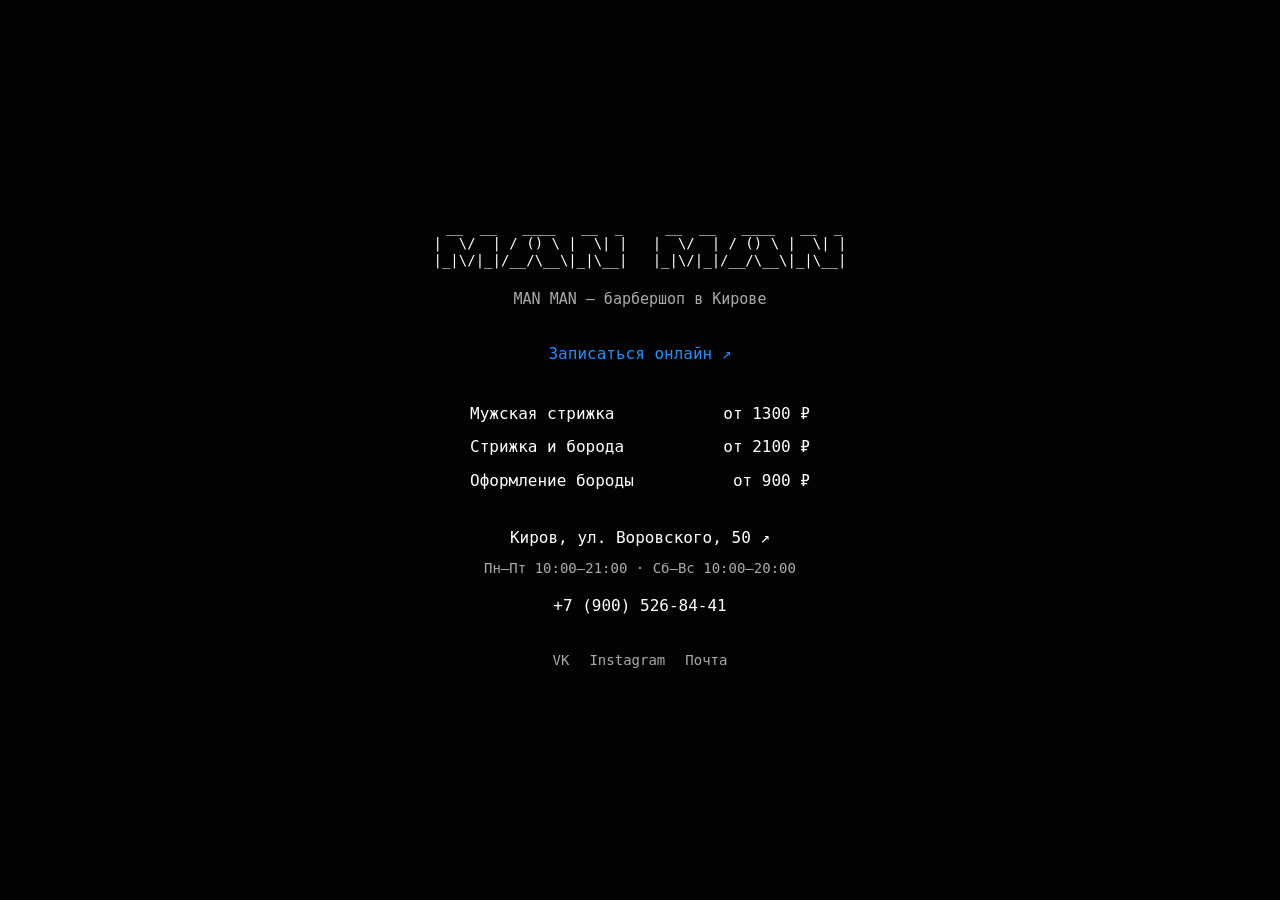
==== index.html @ 0d404df3 "rework page with semantic markup, SEO meta and structured data" ====
<!DOCTYPE html>
<html lang="ru">
<head>
    <meta charset="UTF-8">
    <meta name="viewport" content="width=device-width, initial-scale=1.0">
    <meta name="yandex-verification" content="18b6b4472bca57c9" />
    <meta name="description" content="MAN MAN — барбершоп в Кирове на ул. Воровского, 50. Мужская стрижка — 1300 ₽, оформление бороды — 900 ₽. Онлайн-запись, цены и часы работы.">
    <link rel="canonical" href="https://man-man.online/">
    <link rel="stylesheet" href="./styles/global.css">
    <link rel="stylesheet" href="./styles/page.css">
    <link rel="icon" href="./ikon/icons8.svg" type="image/svg+xml">
    <title>MAN MAN — барбершоп в Кирове, Воровского, 50</title>
    <script src="https://tinylytics.app/embed/jyjCk_4oWXspT8MGiBXK.js" defer></script>
    <script type="application/ld+json">
{
  "@context": "https://schema.org",
  "@type": "HairSalon",
  "@id": "https://man-man.online/#barbershop",
  "name": "MAN MAN",
  "url": "https://man-man.online/",
  "description": "Барбершоп в Кирове. Мужские стрижки и оформление бороды.",
  "telephone": "+79128255445",
  "email": "manman.kirov@gmail.com",
  "address": {
    "@type": "PostalAddress",
    "streetAddress": "ул. Воровского, 50",
    "addressLocality": "Киров",
    "addressRegion": "Кировская область",
    "addressCountry": "RU"
  },
  "openingHoursSpecification": [
    {
      "@type": "OpeningHoursSpecification",
      "dayOfWeek": [
        "Monday",
        "Tuesday",
        "Wednesday",
        "Thursday",
        "Friday"
      ],
      "opens": "10:00",
      "closes": "21:00"
    },
    {
      "@type": "OpeningHoursSpecification",
      "dayOfWeek": [
        "Saturday",
        "Sunday"
      ],
      "opens": "10:00",
      "closes": "20:00"
    }
  ],
  "hasMap": "https://goo.gl/maps/4TC6cvkHeE9MBkN28",
  "sameAs": [
    "https://vk.com/manmankirov",
    "https://www.instagram.com/manman_kirov/"
  ],
  "hasOfferCatalog": {
    "@type": "OfferCatalog",
    "name": "Услуги барбершопа",
    "itemListElement": [
      {
        "@type": "Offer",
        "price": 1300,
        "priceCurrency": "RUB",
        "itemOffered": {
          "@type": "Service",
          "name": "Мужская стрижка"
        }
      },
      {
        "@type": "Offer",
        "price": 2100,
        "priceCurrency": "RUB",
        "itemOffered": {
          "@type": "Service",
          "name": "Стрижка и оформление бороды"
        }
      },
      {
        "@type": "Offer",
        "price": 900,
        "priceCurrency": "RUB",
        "itemOffered": {
          "@type": "Service",
          "name": "Оформление бороды"
        }
      }
    ]
  }
}
    </script>
</head>
<body>
<main class="content">
    <header>
        <pre class="art" aria-hidden="true">
 __  __   ____   __  _     __  __   ____   __  _
|  \/  | / () \ |  \| |   |  \/  | / () \ |  \| |
|_|\/|_|/__/\__\|_|\__|   |_|\/|_|/__/\__\|_|\__|</pre>
        <h1>MAN MAN — барбершоп в Кирове</h1>
    </header>

    <a class="booking" href="https://dikidi.net/g434967?p=1.sp-pi&amp;c=2103295" target="_blank" rel="noopener noreferrer">Записаться онлайн ↗</a>

    <dl class="prices" aria-label="Услуги и цены">
        <div><dt>Мужская стрижка</dt><dd>от 1300 ₽</dd></div>
        <div><dt>Стрижка и борода</dt><dd>от 2100 ₽</dd></div>
        <div><dt>Оформление бороды</dt><dd>от 900 ₽</dd></div>
    </dl>

    <div class="location">
        <address><a href="https://goo.gl/maps/4TC6cvkHeE9MBkN28" target="_blank" rel="noopener noreferrer">Киров, ул. Воровского, 50 ↗</a></address>
        <p class="hours">Пн–Пт 10:00–21:00 · Сб–Вс 10:00–20:00</p>
        <a class="phone" href="tel:+79128255445">+7 (900) 526-84-41</a>
    </div>

    <nav class="links" aria-label="Контакты и социальные сети">
        <a href="https://vk.com/manmankirov" target="_blank" rel="noopener noreferrer">VK</a>
        <a href="https://www.instagram.com/manman_kirov/" target="_blank" rel="noopener noreferrer">Instagram</a>
        <a href="mailto:manman.kirov@gmail.com">Почта</a>
    </nav>
</main>
</body>
</html>
---- styles/global.css ----
:root {
    --color-link: #1e90ff;
    --color-back: #040303;
    --color-text: #ffffff;
    --font1:"Lucida Console";
    --font2:"Consolas"
}
---- styles/page.css ----
* {
    box-sizing: border-box;
}

body {
    min-height: 100vh;
    min-height: 100svh;
    margin: 0;
    display: flex;
    padding: 32px 20px;
    font-family: var(--font1), var(--font2), monospace;
    font-size: 16px;
    line-height: 1.6;
    text-align: center;
    background: var(--color-back);
    color: var(--color-text);
}

.content {
    width: 100%;
    max-width: 460px;
    margin: auto;
}

.art {
    margin: 0;
    font-family: monospace;
    font-size: clamp(8px, 2.2vw, 14px);
    line-height: 1.2;
    white-space: pre;
}

h1 {
    margin: 18px 0 0;
    font-size: 15px;
    font-weight: normal;
    color: #aaa;
}

a {
    color: inherit;
    text-decoration: none;
    text-underline-offset: 5px;
}

a:hover {
    text-decoration: underline;
}

a:focus-visible {
    outline: 2px solid var(--color-link);
    outline-offset: 5px;
}

.booking {
    display: inline-block;
    margin: 20px 0;
    padding: 10px 0;
    color: var(--color-link);
}

.prices {
    max-width: 340px;
    margin: 0 auto;
    text-align: left;
    font-variant-numeric: tabular-nums;
}

.prices > div {
    display: flex;
    justify-content: space-between;
    align-items: baseline;
    gap: 16px;
    padding: 4px 0;
}

.prices dd {
    margin: 0;
    white-space: nowrap;
}

.location {
    margin-top: 28px;
}

address {
    font-style: normal;
}

.hours {
    margin: 6px 0;
    font-size: 14px;
    color: #aaa;
}

.phone {
    display: inline-block;
    padding: 8px 0;
}

.links {
    display: flex;
    justify-content: center;
    flex-wrap: wrap;
    gap: 20px;
    margin-top: 12px;
    font-size: 14px;
    color: #aaa;
}

.links a {
    padding: 10px 0;
}
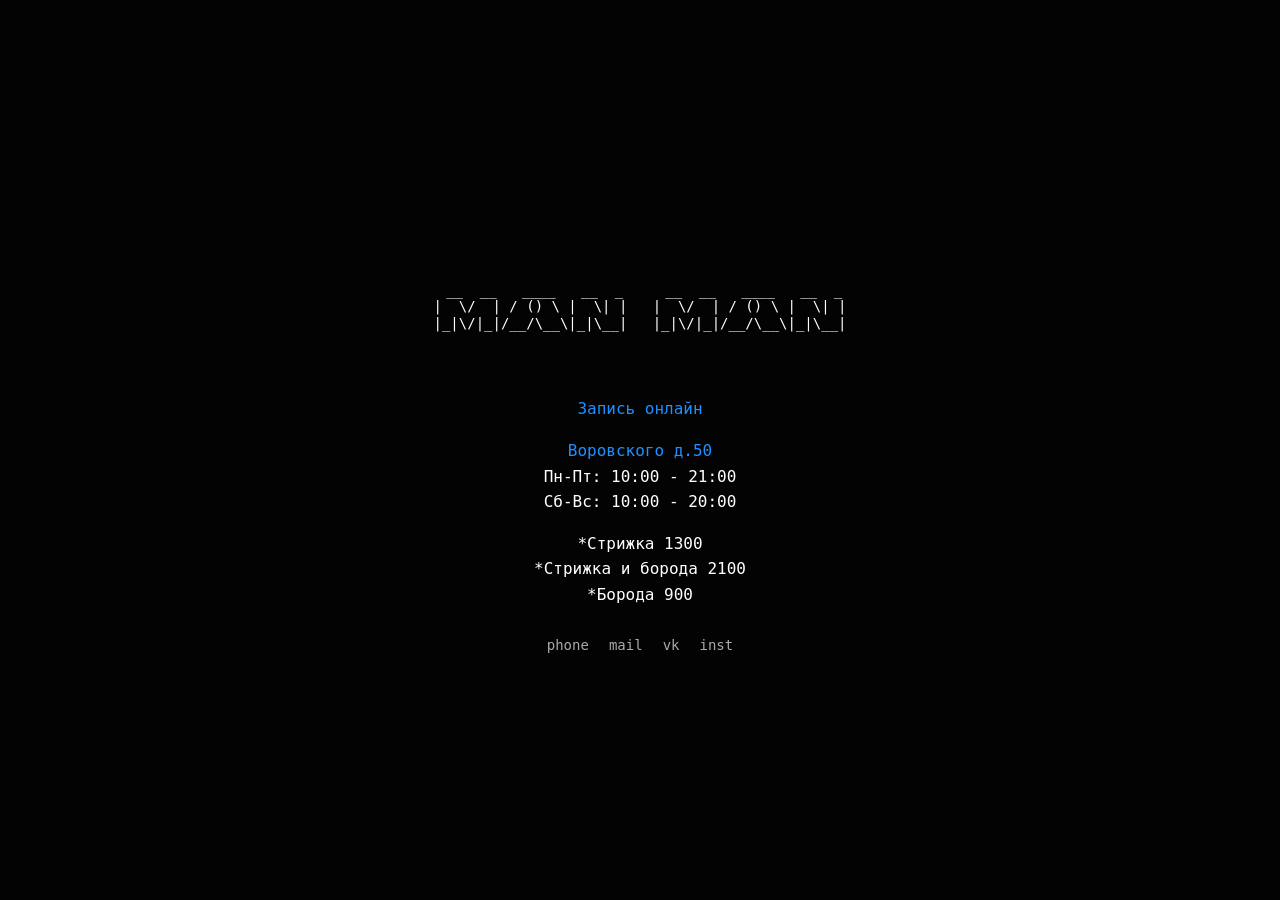
==== commit 38f472b2: "update phone number" ====
--- a/index.html
+++ b/index.html
@@ -1,126 +1,44 @@
 <!DOCTYPE html>
-<html lang="ru">
+<html lang="en">
 <head>
     <meta charset="UTF-8">
     <meta name="viewport" content="width=device-width, initial-scale=1.0">
     <meta name="yandex-verification" content="18b6b4472bca57c9" />
-    <meta name="description" content="MAN MAN — барбершоп в Кирове на ул. Воровского, 50. Мужская стрижка — 1300 ₽, оформление бороды — 900 ₽. Онлайн-запись, цены и часы работы.">
-    <link rel="canonical" href="https://man-man.online/">
+    <meta name="description" content="Барбершоп Киров. Мужские стрижки, оформление бороды.">
+    <link rel="stylesheet" href="./styles/page.css">
     <link rel="stylesheet" href="./styles/global.css">
-    <link rel="stylesheet" href="./styles/page.css">
-    <link rel="icon" href="./ikon/icons8.svg" type="image/svg+xml">
-    <title>MAN MAN — барбершоп в Кирове, Воровского, 50</title>
+    <link rel="icon" href="./ikon/icons8.svg" type="image/x-icon">
+    <title>manman barbershop</title>
     <script src="https://tinylytics.app/embed/jyjCk_4oWXspT8MGiBXK.js" defer></script>
-    <script type="application/ld+json">
-{
-  "@context": "https://schema.org",
-  "@type": "HairSalon",
-  "@id": "https://man-man.online/#barbershop",
-  "name": "MAN MAN",
-  "url": "https://man-man.online/",
-  "description": "Барбершоп в Кирове. Мужские стрижки и оформление бороды.",
-  "telephone": "+79128255445",
-  "email": "manman.kirov@gmail.com",
-  "address": {
-    "@type": "PostalAddress",
-    "streetAddress": "ул. Воровского, 50",
-    "addressLocality": "Киров",
-    "addressRegion": "Кировская область",
-    "addressCountry": "RU"
-  },
-  "openingHoursSpecification": [
-    {
-      "@type": "OpeningHoursSpecification",
-      "dayOfWeek": [
-        "Monday",
-        "Tuesday",
-        "Wednesday",
-        "Thursday",
-        "Friday"
-      ],
-      "opens": "10:00",
-      "closes": "21:00"
-    },
-    {
-      "@type": "OpeningHoursSpecification",
-      "dayOfWeek": [
-        "Saturday",
-        "Sunday"
-      ],
-      "opens": "10:00",
-      "closes": "20:00"
-    }
-  ],
-  "hasMap": "https://goo.gl/maps/4TC6cvkHeE9MBkN28",
-  "sameAs": [
-    "https://vk.com/manmankirov",
-    "https://www.instagram.com/manman_kirov/"
-  ],
-  "hasOfferCatalog": {
-    "@type": "OfferCatalog",
-    "name": "Услуги барбершопа",
-    "itemListElement": [
-      {
-        "@type": "Offer",
-        "price": 1300,
-        "priceCurrency": "RUB",
-        "itemOffered": {
-          "@type": "Service",
-          "name": "Мужская стрижка"
-        }
-      },
-      {
-        "@type": "Offer",
-        "price": 2100,
-        "priceCurrency": "RUB",
-        "itemOffered": {
-          "@type": "Service",
-          "name": "Стрижка и оформление бороды"
-        }
-      },
-      {
-        "@type": "Offer",
-        "price": 900,
-        "priceCurrency": "RUB",
-        "itemOffered": {
-          "@type": "Service",
-          "name": "Оформление бороды"
-        }
-      }
-    ]
-  }
-}
-    </script>
 </head>
 <body>
-<main class="content">
-    <header>
-        <pre class="art" aria-hidden="true">
+<div class="content">
+    <div class="art">
+        <pre>
  __  __   ____   __  _     __  __   ____   __  _
 |  \/  | / () \ |  \| |   |  \/  | / () \ |  \| |
-|_|\/|_|/__/\__\|_|\__|   |_|\/|_|/__/\__\|_|\__|</pre>
-        <h1>MAN MAN — барбершоп в Кирове</h1>
-    </header>
-
-    <a class="booking" href="https://dikidi.net/g434967?p=1.sp-pi&amp;c=2103295" target="_blank" rel="noopener noreferrer">Записаться онлайн ↗</a>
-
-    <dl class="prices" aria-label="Услуги и цены">
-        <div><dt>Мужская стрижка</dt><dd>от 1300 ₽</dd></div>
-        <div><dt>Стрижка и борода</dt><dd>от 2100 ₽</dd></div>
-        <div><dt>Оформление бороды</dt><dd>от 900 ₽</dd></div>
-    </dl>
-
-    <div class="location">
-        <address><a href="https://goo.gl/maps/4TC6cvkHeE9MBkN28" target="_blank" rel="noopener noreferrer">Киров, ул. Воровского, 50 ↗</a></address>
-        <p class="hours">Пн–Пт 10:00–21:00 · Сб–Вс 10:00–20:00</p>
-        <a class="phone" href="tel:+79128255445">+7 (900) 526-84-41</a>
+|_|\/|_|/__/\__\|_|\__|   |_|\/|_|/__/\__\|_|\__|
+        </pre>
     </div>
-
-    <nav class="links" aria-label="Контакты и социальные сети">
-        <a href="https://vk.com/manmankirov" target="_blank" rel="noopener noreferrer">VK</a>
-        <a href="https://www.instagram.com/manman_kirov/" target="_blank" rel="noopener noreferrer">Instagram</a>
-        <a href="mailto:manman.kirov@gmail.com">Почта</a>
-    </nav>
-</main>
+    <a href="https://dikidi.net/g434967?p=1.sp-pi&c=2103295" target="_blank" style="color: var(--color-link)">Запись онлайн</a>
+<!--    <a href="https://o178.yclients.com/loyalty" target="_blank" style="color: var(&#45;&#45;color-link)">Сертификаты</a>-->
+    <p></p>
+    <div class="maps">
+    <a href="https://goo.gl/maps/4TC6cvkHeE9MBkN28" target="_blank" style="color: var(--color-link); text-decoration: none">Воровского д.50</a>
+    </div>
+    <div>Пн-Пт: 10:00 - 21:00</div>
+    <div>Сб-Вс: 10:00 - 20:00</div>
+    <p></p>
+    <div>*Стрижка 1300</div>
+    <div>*Стрижка и борода 2100</div>
+    <div>*Борода 900</div>
+    <p></p>
+    <div class="links">
+        <a href="tel:+79005268441">phone</a>
+        <a href="mailto:manman.kirov@gmail.com">mail</a>
+        <a href="https://vk.com/manmankirov" target="_blank">vk</a>
+        <a href="https://www.instagram.com/manman_kirov/" target="_blank">inst</a>
+    </div>
+</div>
 </body>
 </html>
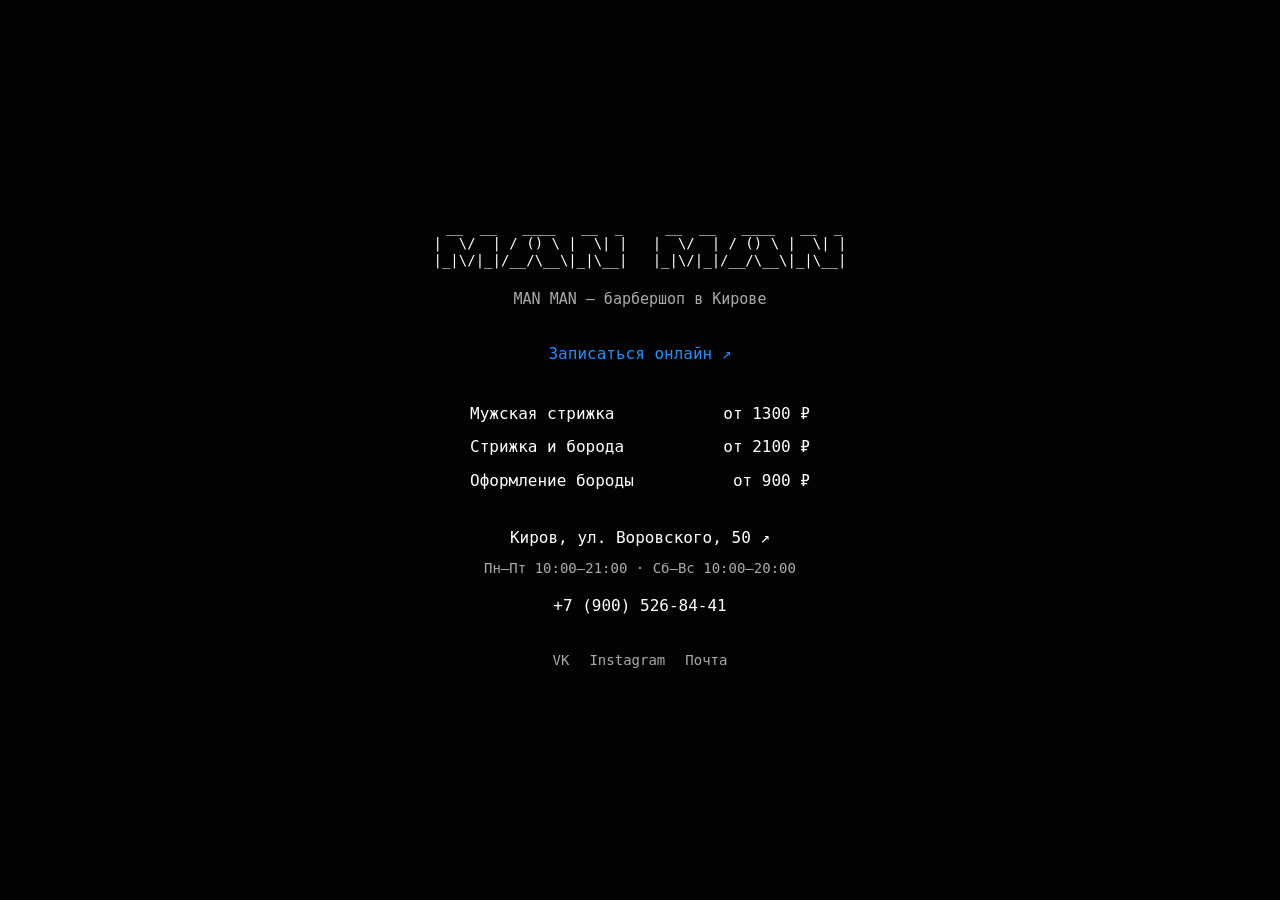
==== commit 6e3b225d: "Merge remote-tracking branch 'origin/main' # Conflicts: #	index.html" ====
--- a/index.html
+++ b/index.html
@@ -1,44 +1,126 @@
 <!DOCTYPE html>
-<html lang="en">
+<html lang="ru">
 <head>
     <meta charset="UTF-8">
     <meta name="viewport" content="width=device-width, initial-scale=1.0">
     <meta name="yandex-verification" content="18b6b4472bca57c9" />
-    <meta name="description" content="Барбершоп Киров. Мужские стрижки, оформление бороды.">
+    <meta name="description" content="MAN MAN — барбершоп в Кирове на ул. Воровского, 50. Мужская стрижка — 1300 ₽, оформление бороды — 900 ₽. Онлайн-запись, цены и часы работы.">
+    <link rel="canonical" href="https://man-man.online/">
+    <link rel="stylesheet" href="./styles/global.css">
     <link rel="stylesheet" href="./styles/page.css">
-    <link rel="stylesheet" href="./styles/global.css">
-    <link rel="icon" href="./ikon/icons8.svg" type="image/x-icon">
-    <title>manman barbershop</title>
+    <link rel="icon" href="./ikon/icons8.svg" type="image/svg+xml">
+    <title>MAN MAN — барбершоп в Кирове, Воровского, 50</title>
     <script src="https://tinylytics.app/embed/jyjCk_4oWXspT8MGiBXK.js" defer></script>
+    <script type="application/ld+json">
+{
+  "@context": "https://schema.org",
+  "@type": "HairSalon",
+  "@id": "https://man-man.online/#barbershop",
+  "name": "MAN MAN",
+  "url": "https://man-man.online/",
+  "description": "Барбершоп в Кирове. Мужские стрижки и оформление бороды.",
+  "telephone": "+79128255445",
+  "email": "manman.kirov@gmail.com",
+  "address": {
+    "@type": "PostalAddress",
+    "streetAddress": "ул. Воровского, 50",
+    "addressLocality": "Киров",
+    "addressRegion": "Кировская область",
+    "addressCountry": "RU"
+  },
+  "openingHoursSpecification": [
+    {
+      "@type": "OpeningHoursSpecification",
+      "dayOfWeek": [
+        "Monday",
+        "Tuesday",
+        "Wednesday",
+        "Thursday",
+        "Friday"
+      ],
+      "opens": "10:00",
+      "closes": "21:00"
+    },
+    {
+      "@type": "OpeningHoursSpecification",
+      "dayOfWeek": [
+        "Saturday",
+        "Sunday"
+      ],
+      "opens": "10:00",
+      "closes": "20:00"
+    }
+  ],
+  "hasMap": "https://goo.gl/maps/4TC6cvkHeE9MBkN28",
+  "sameAs": [
+    "https://vk.com/manmankirov",
+    "https://www.instagram.com/manman_kirov/"
+  ],
+  "hasOfferCatalog": {
+    "@type": "OfferCatalog",
+    "name": "Услуги барбершопа",
+    "itemListElement": [
+      {
+        "@type": "Offer",
+        "price": 1300,
+        "priceCurrency": "RUB",
+        "itemOffered": {
+          "@type": "Service",
+          "name": "Мужская стрижка"
+        }
+      },
+      {
+        "@type": "Offer",
+        "price": 2100,
+        "priceCurrency": "RUB",
+        "itemOffered": {
+          "@type": "Service",
+          "name": "Стрижка и оформление бороды"
+        }
+      },
+      {
+        "@type": "Offer",
+        "price": 900,
+        "priceCurrency": "RUB",
+        "itemOffered": {
+          "@type": "Service",
+          "name": "Оформление бороды"
+        }
+      }
+    ]
+  }
+}
+    </script>
 </head>
 <body>
-<div class="content">
-    <div class="art">
-        <pre>
+<main class="content">
+    <header>
+        <pre class="art" aria-hidden="true">
  __  __   ____   __  _     __  __   ____   __  _
 |  \/  | / () \ |  \| |   |  \/  | / () \ |  \| |
-|_|\/|_|/__/\__\|_|\__|   |_|\/|_|/__/\__\|_|\__|
-        </pre>
+|_|\/|_|/__/\__\|_|\__|   |_|\/|_|/__/\__\|_|\__|</pre>
+        <h1>MAN MAN — барбершоп в Кирове</h1>
+    </header>
+
+    <a class="booking" href="https://dikidi.net/g434967?p=1.sp-pi&amp;c=2103295" target="_blank" rel="noopener noreferrer">Записаться онлайн ↗</a>
+
+    <dl class="prices" aria-label="Услуги и цены">
+        <div><dt>Мужская стрижка</dt><dd>от 1300 ₽</dd></div>
+        <div><dt>Стрижка и борода</dt><dd>от 2100 ₽</dd></div>
+        <div><dt>Оформление бороды</dt><dd>от 900 ₽</dd></div>
+    </dl>
+
+    <div class="location">
+        <address><a href="https://goo.gl/maps/4TC6cvkHeE9MBkN28" target="_blank" rel="noopener noreferrer">Киров, ул. Воровского, 50 ↗</a></address>
+        <p class="hours">Пн–Пт 10:00–21:00 · Сб–Вс 10:00–20:00</p>
+        <a class="phone" href="tel:+79128255445">+7 (900) 526-84-41</a>
     </div>
-    <a href="https://dikidi.net/g434967?p=1.sp-pi&c=2103295" target="_blank" style="color: var(--color-link)">Запись онлайн</a>
-<!--    <a href="https://o178.yclients.com/loyalty" target="_blank" style="color: var(&#45;&#45;color-link)">Сертификаты</a>-->
-    <p></p>
-    <div class="maps">
-    <a href="https://goo.gl/maps/4TC6cvkHeE9MBkN28" target="_blank" style="color: var(--color-link); text-decoration: none">Воровского д.50</a>
-    </div>
-    <div>Пн-Пт: 10:00 - 21:00</div>
-    <div>Сб-Вс: 10:00 - 20:00</div>
-    <p></p>
-    <div>*Стрижка 1300</div>
-    <div>*Стрижка и борода 2100</div>
-    <div>*Борода 900</div>
-    <p></p>
-    <div class="links">
-        <a href="tel:+79005268441">phone</a>
-        <a href="mailto:manman.kirov@gmail.com">mail</a>
-        <a href="https://vk.com/manmankirov" target="_blank">vk</a>
-        <a href="https://www.instagram.com/manman_kirov/" target="_blank">inst</a>
-    </div>
-</div>
+
+    <nav class="links" aria-label="Контакты и социальные сети">
+        <a href="https://vk.com/manmankirov" target="_blank" rel="noopener noreferrer">VK</a>
+        <a href="https://www.instagram.com/manman_kirov/" target="_blank" rel="noopener noreferrer">Instagram</a>
+        <a href="mailto:manman.kirov@gmail.com">Почта</a>
+    </nav>
+</main>
 </body>
 </html>
